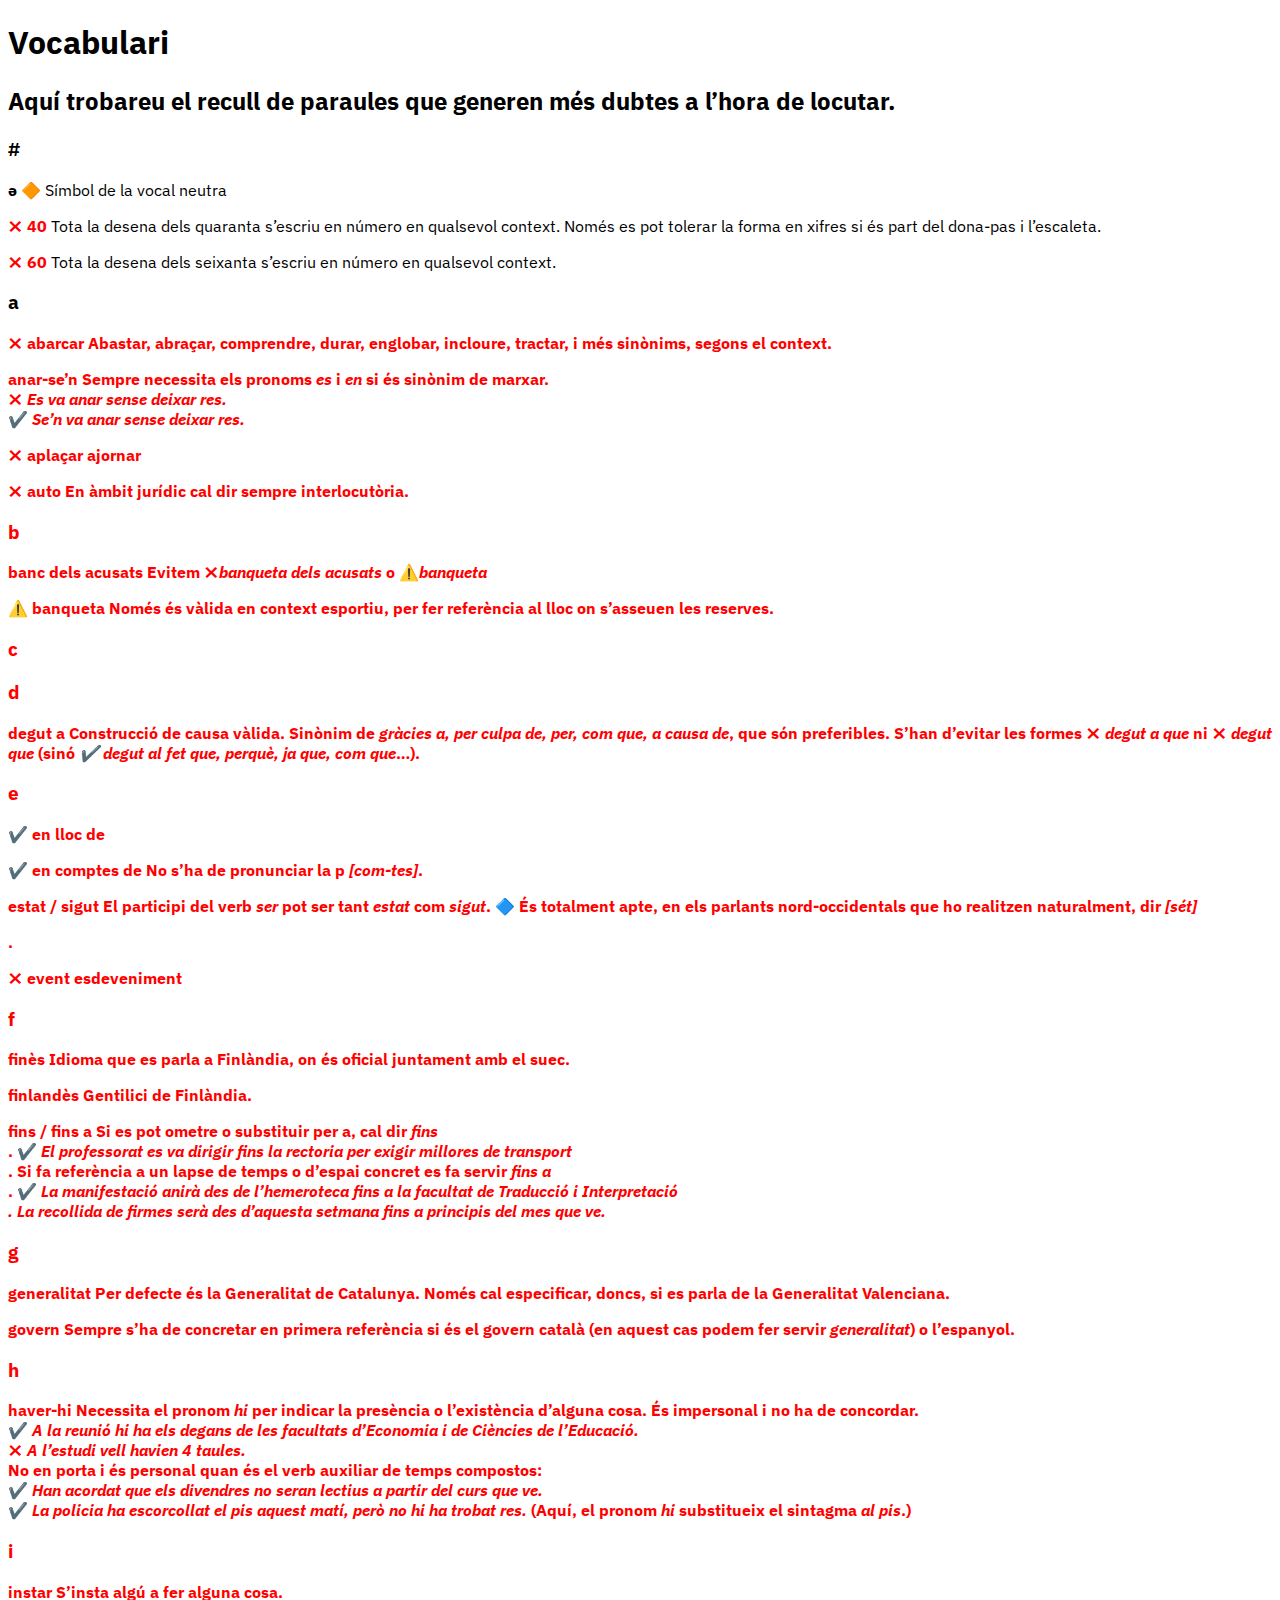
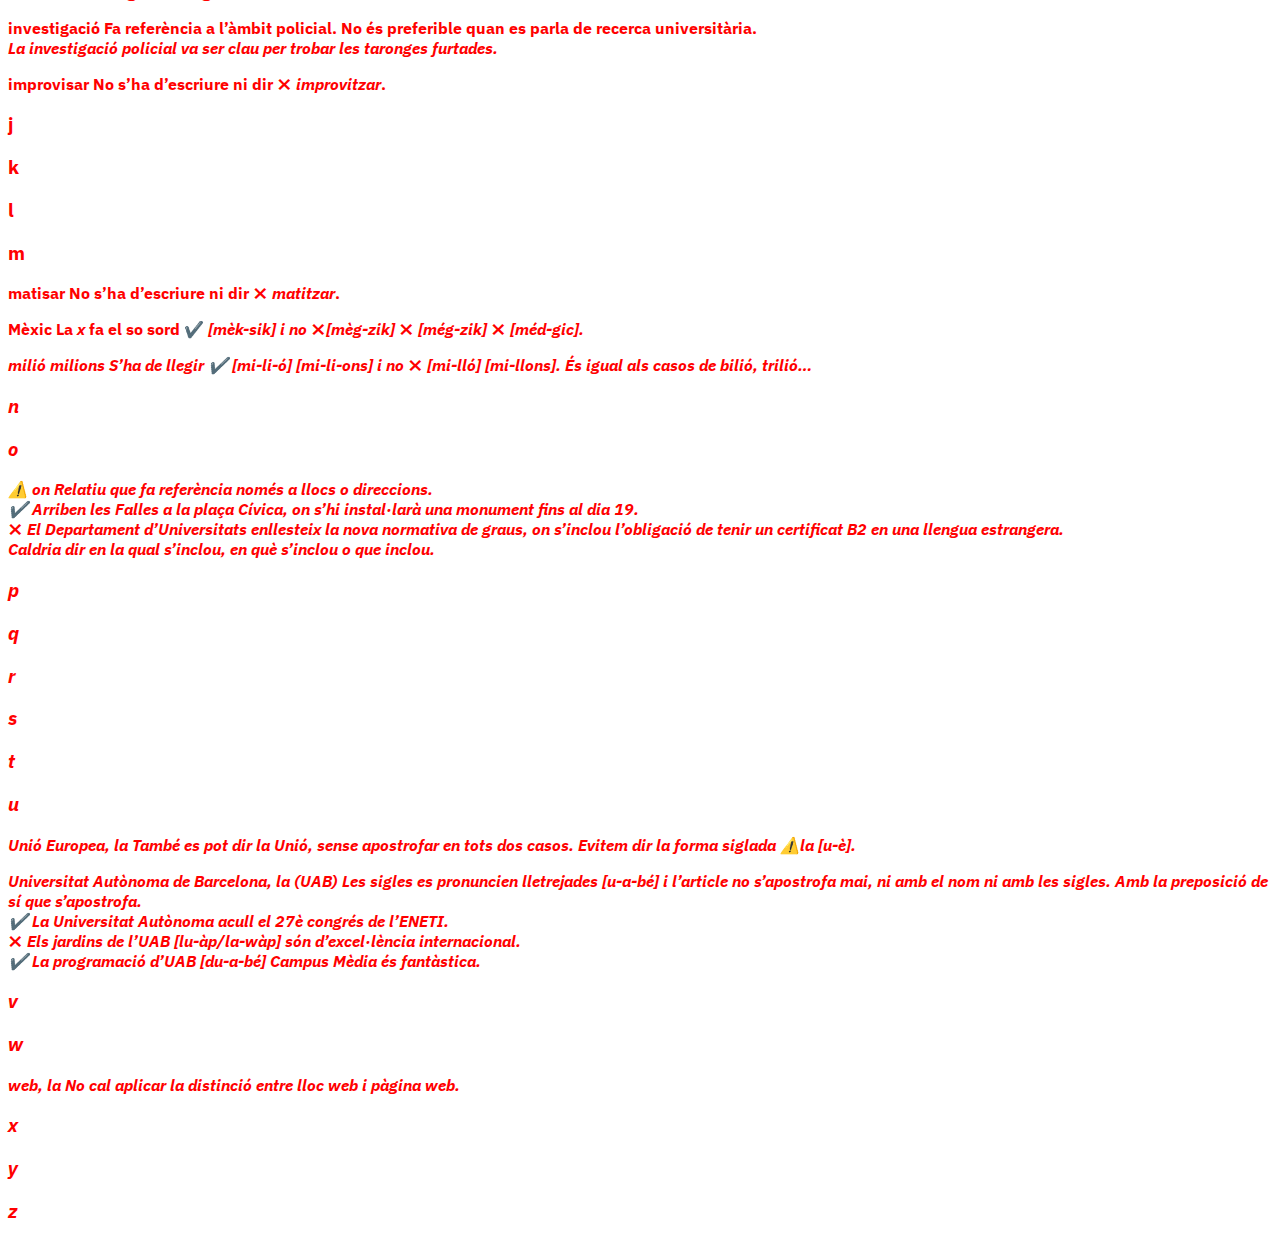
==== vocabulari.html @ 6a14412e "Add files via upload" ====
<!DOCTYPE html>
<html>
<head>
  <link href='https://fonts.googleapis.com/css?family=IBM+Plex+Sans:400,400i,700,700i&subset=greek,latin-ext' rel='stylesheet'>
<style>
body {
    font-family: 'IBM Plex Sans';
}
</style>
  <meta http-equiv="Content-Type" content="text/html; charset=utf-8"/>
  <title>Vocabulari. Guia d&rsquo;estil d&rsquo;UAB Campus Mèdia</title>
</head>
<body>
  <h1>Vocabulari</h1>
  <h2>Aquí trobareu el recull de paraules que generen més dubtes a l&rsquo;hora de locutar.</h2>

  <h3>#</h3>
    <p><strong>ə</strong> 🔶 Símbol de la vocal neutra</p>
    <p><strong style="color:red;">❌ 40</strong> Tota la desena dels quaranta s’escriu en número en qualsevol context. Només es pot tolerar la forma en xifres si és part del dona-pas i l’escaleta.</p>
    <p><strong style="color:red;">❌ 60</strong> Tota la desena dels seixanta s’escriu en número en qualsevol context.</p>
  <h3>a</h3>
    <p><strong style="color:red;">❌ abarcar</style> Abastar, abraçar, comprendre, durar, englobar, incloure, tractar, i més sinònims, segons el context.</p>

    <p><strong>anar-se’n</strong> Sempre necessita els pronoms <i>es</i> i <i>en</i> si és sinònim de marxar.<br>
      ❌ <em style="color:red;">Es va anar sense deixar res.</em><br>
      ✔️ <em>Se’n va anar sense deixar res.</em></p>

    <p><strong style="color:red;">❌ aplaçar</strong> ajornar</p>

    <p><strong style="color:red;">❌ auto</strong> En àmbit jurídic cal dir sempre interlocutòria.</p>

  <h3>b</h3>
    <p><strong>banc dels acusats</strong> Evitem ❌<i style="color:red;">banqueta dels acusats</i> o ⚠️<i>banqueta</i><p>
    <p><strong>⚠️ banqueta</strong> Només és vàlida en context esportiu, per fer referència al lloc on s’asseuen les reserves.<p>

  <h3>c</h3>

  <h3>d</h3>
    <p><strong>degut a</strong> Construcció de causa vàlida. Sinònim de <i>gràcies a, per culpa de, per, com que, a causa de</i>, que són preferibles. S’han d’evitar les formes <i style="color:red";>❌ degut a que</i> ni <i style="color:red";>❌ degut que</i> (sinó <i>✔️ degut al fet que, perquè, ja que, com que</i>…).</p>

  <h3>e</h3>
    <p><strong>✔️ en lloc de</strong></p>
    <p><strong>✔️ en comptes de</strong> No s’ha de pronunciar la p <i>[com-tes]</i>.</p>
    <p><strong>estat / sigut</strong> El participi del verb <i>ser</i> pot ser tant <i>estat</i> com <i>sigut</i>. 🔷 És totalment apte, en els parlants nord-occidentals que ho realitzen naturalment, dir <i>[sét]</i>
      <!-- Estaria bé posar algun exemple -->
    </p>.
    <p><strong style="color:red;">❌ event</strong> esdeveniment</p>

  <h3>f</h3>
    <p><strong>finès</strong> Idioma que es parla a Finlàndia, on és oficial juntament amb el suec.</p>

    <p><strong>finlandès</strong> Gentilici de Finlàndia.</p>

    <p><strong>fins / fins a</strong> Si es pot ometre o substituir per a, cal dir <i>fins</i><br>.
      ✔️ <em>El professorat es va dirigir fins la rectoria per exigir millores de transport</em><br>.
      Si fa referència a un lapse de temps o d’espai concret es fa servir <i>fins a</i><br>.
      ✔️ <em>La manifestació anirà des de l’hemeroteca fins a la facultat de Traducció i Interpretació <br>.
      La recollida de firmes serà des d’aquesta setmana fins a principis del mes que ve.</em></p>

  <h3>g</h3>
    <p><strong>generalitat</strong> Per defecte és la Generalitat de Catalunya. Només cal especificar, doncs, si es parla de la Generalitat Valenciana.</p>

    <p><strong>govern</strong> Sempre s’ha de concretar en primera referència si és el govern català (en aquest cas podem fer servir <i>generalitat</i>) o l’espanyol.</p>

  <h3>h</h3>
    <p><strong>haver-hi</strong> Necessita el pronom <i>hi</i> per indicar la presència o l’existència d’alguna cosa. És impersonal i no ha de concordar.<br>
      ✔️ <em>A la reunió hi ha els degans de les facultats d’Economia i de Ciències de l’Educació.</em><br>
      ❌ <em style="color:red;"> A l’estudi vell havien 4 taules.</em><br>
      No en porta i és personal quan és el verb auxiliar de temps compostos:<br>
      ✔️ <em>Han acordat que els divendres no seran lectius a partir del curs que ve.</em><br>
      ✔️ <em>La policia ha escorcollat el pis aquest matí, però no hi ha trobat res.</em> (Aquí, el pronom <i>hi</i> substitueix el sintagma <i>al pis</i>.)</p>

  <h3>i</h3>
    <p><strong>instar</strong> S’insta algú a fer alguna cosa.</p>

    <p><strong>investigació</strong> Fa referència a l’àmbit policial. No és preferible quan es parla de recerca universitària.<br>
      <em>La investigació policial va ser clau per trobar les taronges furtades.</em></p>

    <p><strong>improvisar</strong> No s’ha d’escriure ni dir ❌<i style="color:red;"> improvitzar</i>.</p>

  <h3>j</h3>

  <h3>k</h3>

  <h3>l</h3>

  <h3>m</h3>
    <p><strong>matisar</strong> No s’ha d’escriure ni dir ❌<i style="color:red;"> matitzar</i>.</p>

    <p><strong>Mèxic</strong> La <i>x</i> fa el so sord ✔️ <i>[mèk-sik] i no ❌<i style="color:red;">[mèg-zik]</i> ❌ <i style="color:red;">[még-zik]</i> ❌ <i style="color:red;">[méd-gic]</i>.

    <p><strong>milió milions</strong> S’ha de llegir ✔️ [mi-li-ó] [mi-li-ons] i no ❌ <i style="color:red;">[mi-lló] [mi-llons]</i>. És igual als casos de bilió, trilió…

  <h3>n</h3>

  <h3>o</h3>
    <p><strong>⚠️ on</strong> Relatiu que fa referència només a llocs o direccions.<br>
      ✔️ <em>Arriben les Falles a la plaça Cívica, on s’hi instal·larà una monument fins al dia 19.</em><br>
      ❌ <em style="color:red;"> El Departament d’Universitats enllesteix la nova normativa de graus, on s’inclou l’obligació de tenir un certificat B2 en una llengua estrangera.</em><br>
      Caldria dir <i>en la qual s’inclou, en què s’inclou</i> o <i>que inclou</i>.
      </p>
  <h3>p</h3>

  <h3>q</h3>

  <h3>r</h3>

  <h3>s</h3>

  <h3>t</h3>

  <h3>u</h3>
    <p><strong>Unió Europea, la</strong> També es pot dir la Unió, sense apostrofar en tots dos casos. Evitem dir la forma siglada ⚠️la <i>[u-è]</i>.</p>

    <p><strong>Universitat Autònoma de Barcelona, la (UAB)</strong> Les sigles es pronuncien lletrejades <i>[u-a-bé]</i> i l’article no s’apostrofa mai, ni amb el nom ni amb les sigles. Amb la preposició de sí que s’apostrofa.<br>
      ✔️ <em>La Universitat Autònoma acull el 27è congrés de l’ENETI.</em><br>
      ❌ <em style="color:red;">Els jardins de l’UAB [lu-àp/la-wàp] són d’excel·lència internacional.</em><br>
      ✔️ <em>La programació d’UAB [du-a-bé] Campus Mèdia és fantàstica.</em></p>

  <h3>v</h3>

  <h3>w</h3>
    <p><strong>web, la</strong> No cal aplicar la distinció entre lloc web i pàgina web.</p>

  <h3>x</h3>

  <h3>y</h3>

  <h3>z</h3>


<!--



per / per a 🔶 És pot pronunciar sempre per, excepte per a la pregunta de finalitat per a què?, tot i que també és vàlid distingir-los.
🔷 Es distingeix entre per (propietat o pas/a través) i per a (finalitat).
❌ Evitem la pronúncia pa.

❌ preguntat per Millor fer servir expressions com ara quan [algú] li va preguntar per i semblants.

que  🔶 Pronunciat amb vocal neutra 🔷 Pronunciat amb é tancada.

què Quina cosa. 🔶 Pronunciat amb è oberta. 🔷 Pronunciat amb é tancada.

recerca Aplicat a l’àmbit universitari.

recerca i desenvolupament R+D [erra més de]

recerca, desenvolupament i innovació R+D+i [erra més de méz_í]

⚠️ recolzar / recolzament Vàlid si és sinònim de repenjar o descansar sobre un suport, fins i tot en un sentit menys literal.
La càmera de l’estudi nou es recolza a la paret.
El programa Onada feminista recolza sobre el feminisme.
    Aquí també és vàlid basar: El programa es basa en el feminisme.
No és recomanable com a sinònim de donar suport, fer costat, secundar, afavorir, avalar, emparar o defensar, entre d’altres, però sí que és cert que té una mica de recorregut en alguns mitjans.
Això sí, s’ha de bandejar l’ús de recolzament com a sinònim de suport.
❌ La candidatura tenia el recolzament de l’empresariat.
✔️ La candidatura tenia el suport de l’empresariat.

saber El present de subjuntiu es conjuga sàpiga, sàpigues, sàpiga, sapiguem, sapigueu, sàpiguen. No són vàlides les formes següents:
🔶❌ sàpigui, sàpiguis, sàpigui, sàpiguim, sàpiguiu, sàpiguin
🔷❌ sàpia, sàpies, sàpia, sapiem, sapieu/sapiau, sàpien




--->
</body>
</html>
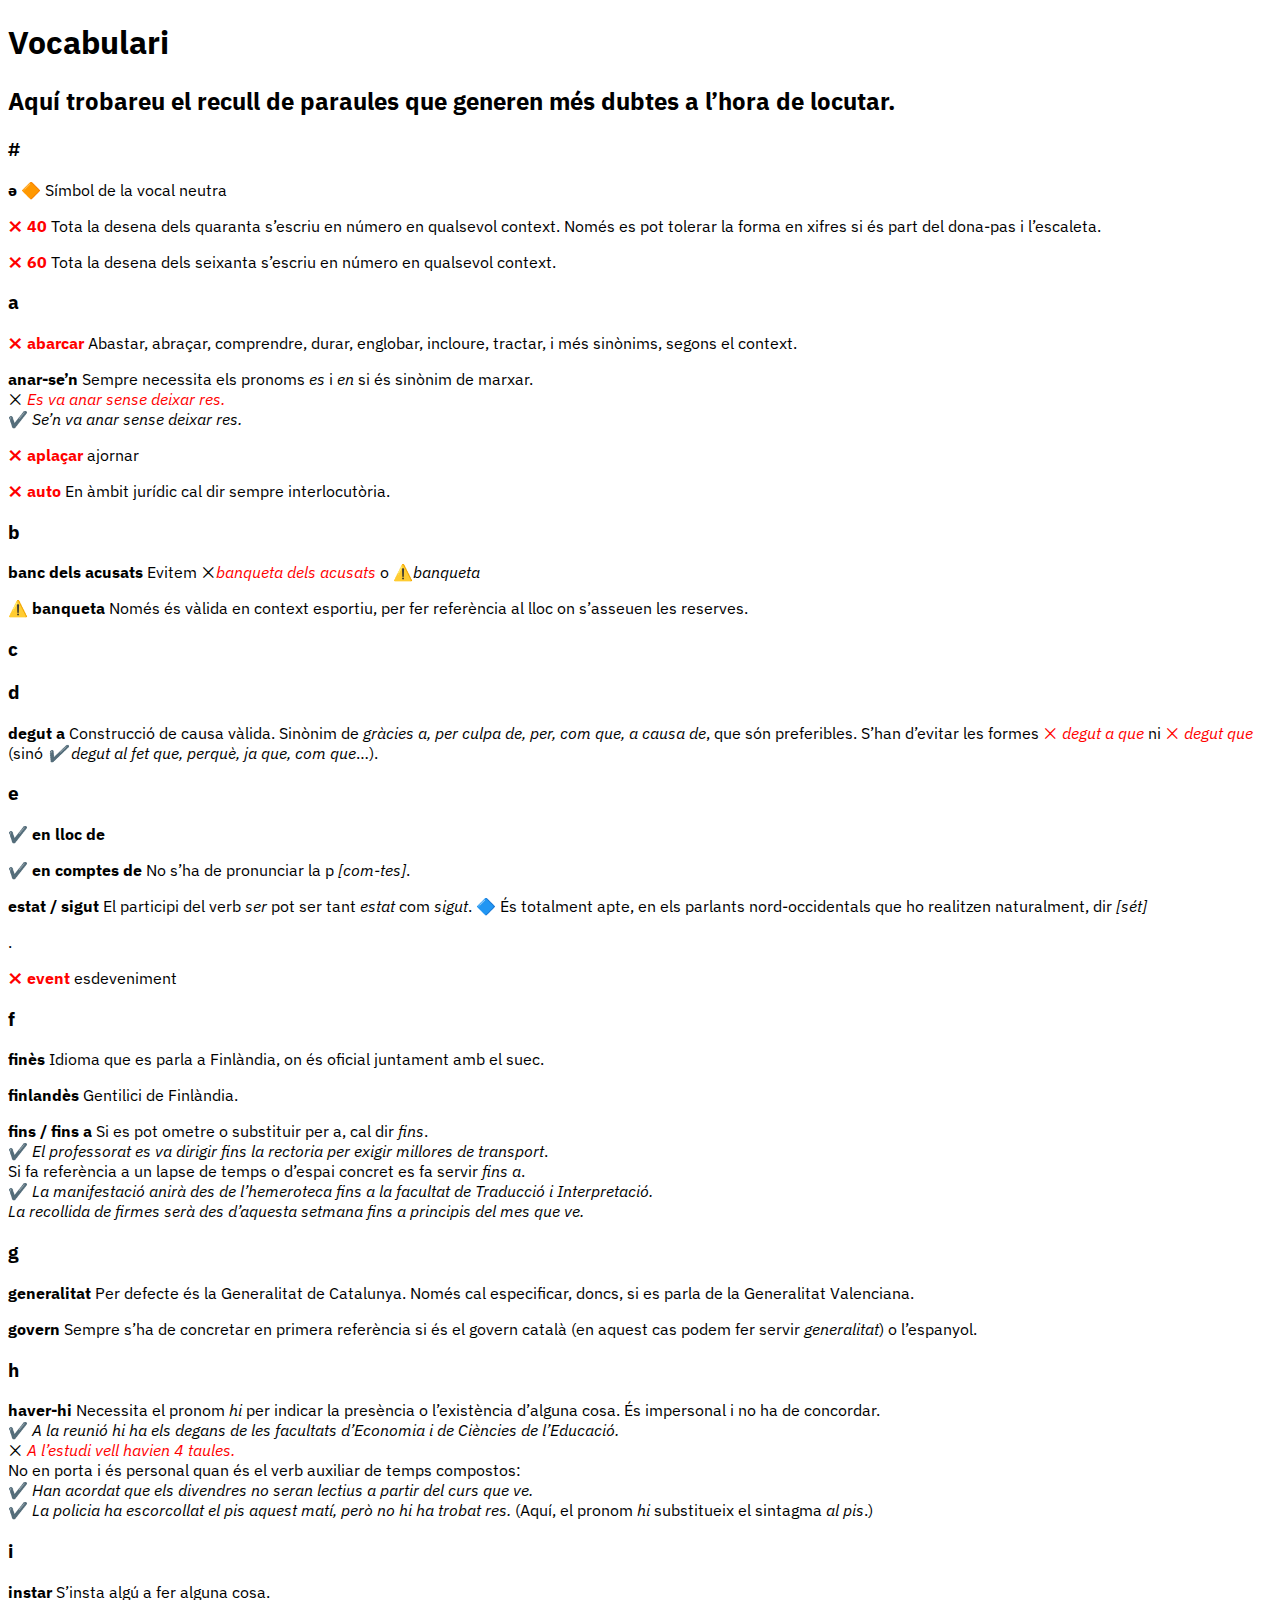
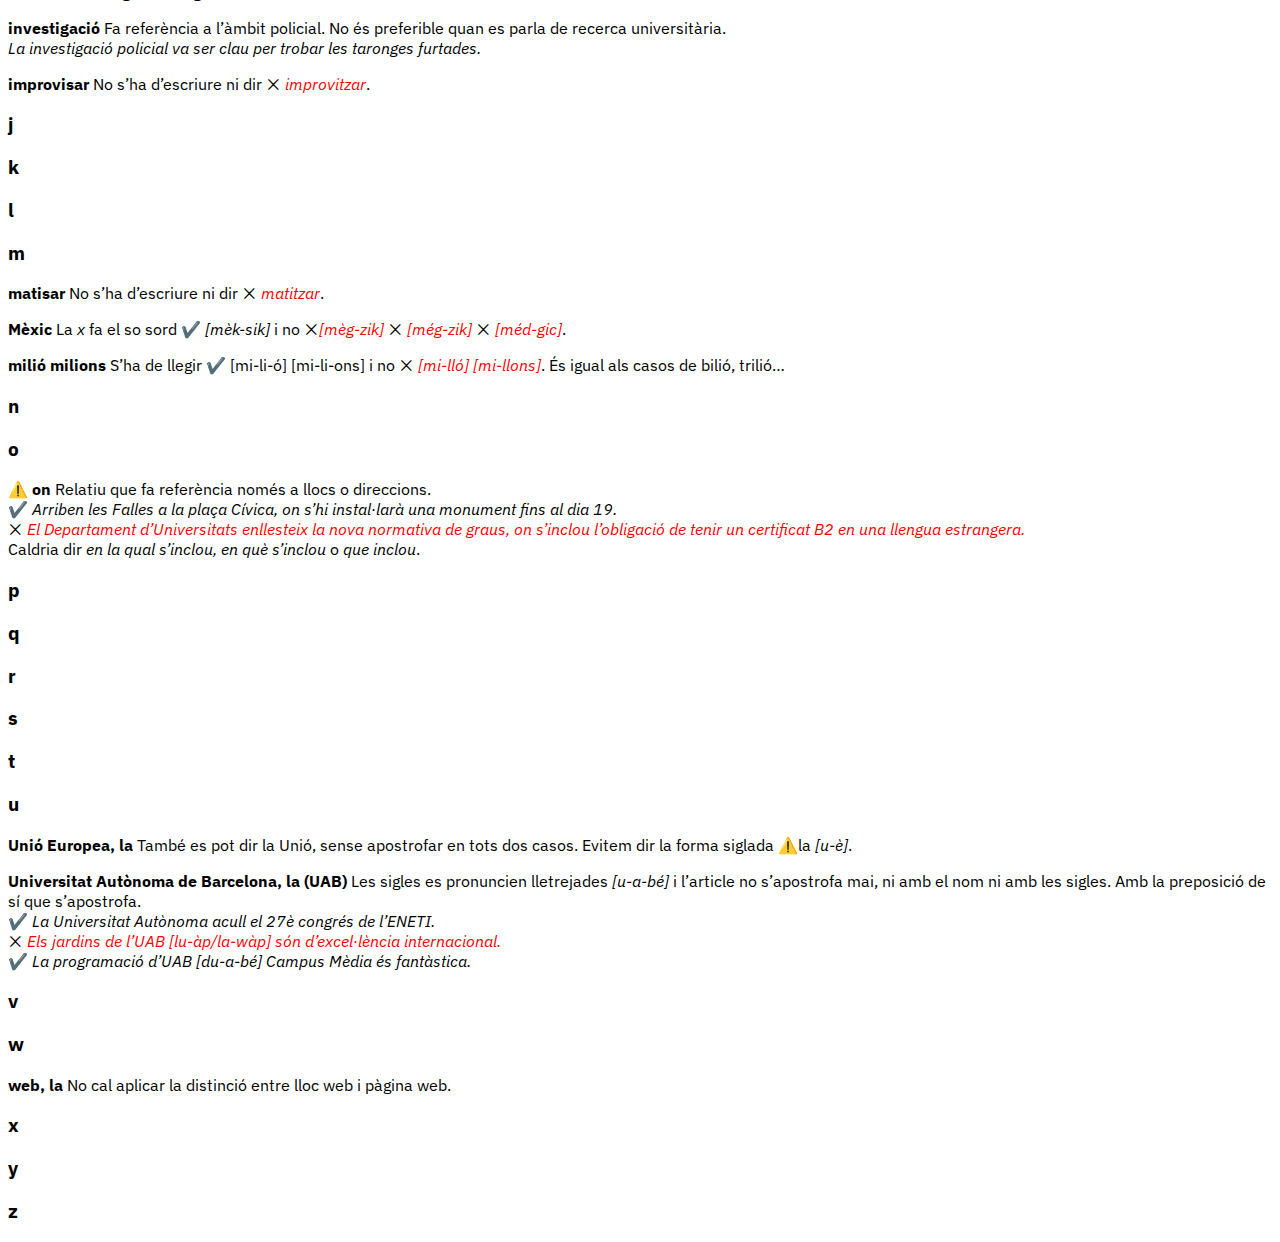
==== commit 9fee406c: "Add files via upload" ====
--- a/vocabulari.html
+++ b/vocabulari.html
@@ -19,7 +19,7 @@
     <p><strong style="color:red;">❌ 40</strong> Tota la desena dels quaranta s’escriu en número en qualsevol context. Només es pot tolerar la forma en xifres si és part del dona-pas i l’escaleta.</p>
     <p><strong style="color:red;">❌ 60</strong> Tota la desena dels seixanta s’escriu en número en qualsevol context.</p>
   <h3>a</h3>
-    <p><strong style="color:red;">❌ abarcar</style> Abastar, abraçar, comprendre, durar, englobar, incloure, tractar, i més sinònims, segons el context.</p>
+    <p><strong style="color:red;">❌ abarcar</strong> Abastar, abraçar, comprendre, durar, englobar, incloure, tractar, i més sinònims, segons el context.</p>
 
     <p><strong>anar-se’n</strong> Sempre necessita els pronoms <i>es</i> i <i>en</i> si és sinònim de marxar.<br>
       ❌ <em style="color:red;">Es va anar sense deixar res.</em><br>
@@ -51,11 +51,11 @@
 
     <p><strong>finlandès</strong> Gentilici de Finlàndia.</p>
 
-    <p><strong>fins / fins a</strong> Si es pot ometre o substituir per a, cal dir <i>fins</i><br>.
-      ✔️ <em>El professorat es va dirigir fins la rectoria per exigir millores de transport</em><br>.
-      Si fa referència a un lapse de temps o d’espai concret es fa servir <i>fins a</i><br>.
-      ✔️ <em>La manifestació anirà des de l’hemeroteca fins a la facultat de Traducció i Interpretació <br>.
-      La recollida de firmes serà des d’aquesta setmana fins a principis del mes que ve.</em></p>
+    <p><strong>fins / fins a</strong> Si es pot ometre o substituir per a, cal dir <i>fins</i>.<br>
+    ✔️ <em>El professorat es va dirigir fins la rectoria per exigir millores de transport</em>.<br>
+    Si fa referència a un lapse de temps o d’espai concret es fa servir <i>fins a</i>.<br>
+    ✔️ <em>La manifestació anirà des de l’hemeroteca fins a la facultat de Traducció i Interpretació. <br>
+    La recollida de firmes serà des d’aquesta setmana fins a principis del mes que ve.</em></p>
 
   <h3>g</h3>
     <p><strong>generalitat</strong> Per defecte és la Generalitat de Catalunya. Només cal especificar, doncs, si es parla de la Generalitat Valenciana.</p>
@@ -87,7 +87,7 @@
   <h3>m</h3>
     <p><strong>matisar</strong> No s’ha d’escriure ni dir ❌<i style="color:red;"> matitzar</i>.</p>
 
-    <p><strong>Mèxic</strong> La <i>x</i> fa el so sord ✔️ <i>[mèk-sik] i no ❌<i style="color:red;">[mèg-zik]</i> ❌ <i style="color:red;">[még-zik]</i> ❌ <i style="color:red;">[méd-gic]</i>.
+    <p><strong>Mèxic</strong> La <i>x</i> fa el so sord ✔️ <i>[mèk-sik]</i> i no ❌<i style="color:red;">[mèg-zik]</i> ❌ <i style="color:red;">[még-zik]</i> ❌ <i style="color:red;">[méd-gic]</i>.
 
     <p><strong>milió milions</strong> S’ha de llegir ✔️ [mi-li-ó] [mi-li-ons] i no ❌ <i style="color:red;">[mi-lló] [mi-llons]</i>. És igual als casos de bilió, trilió…
 
